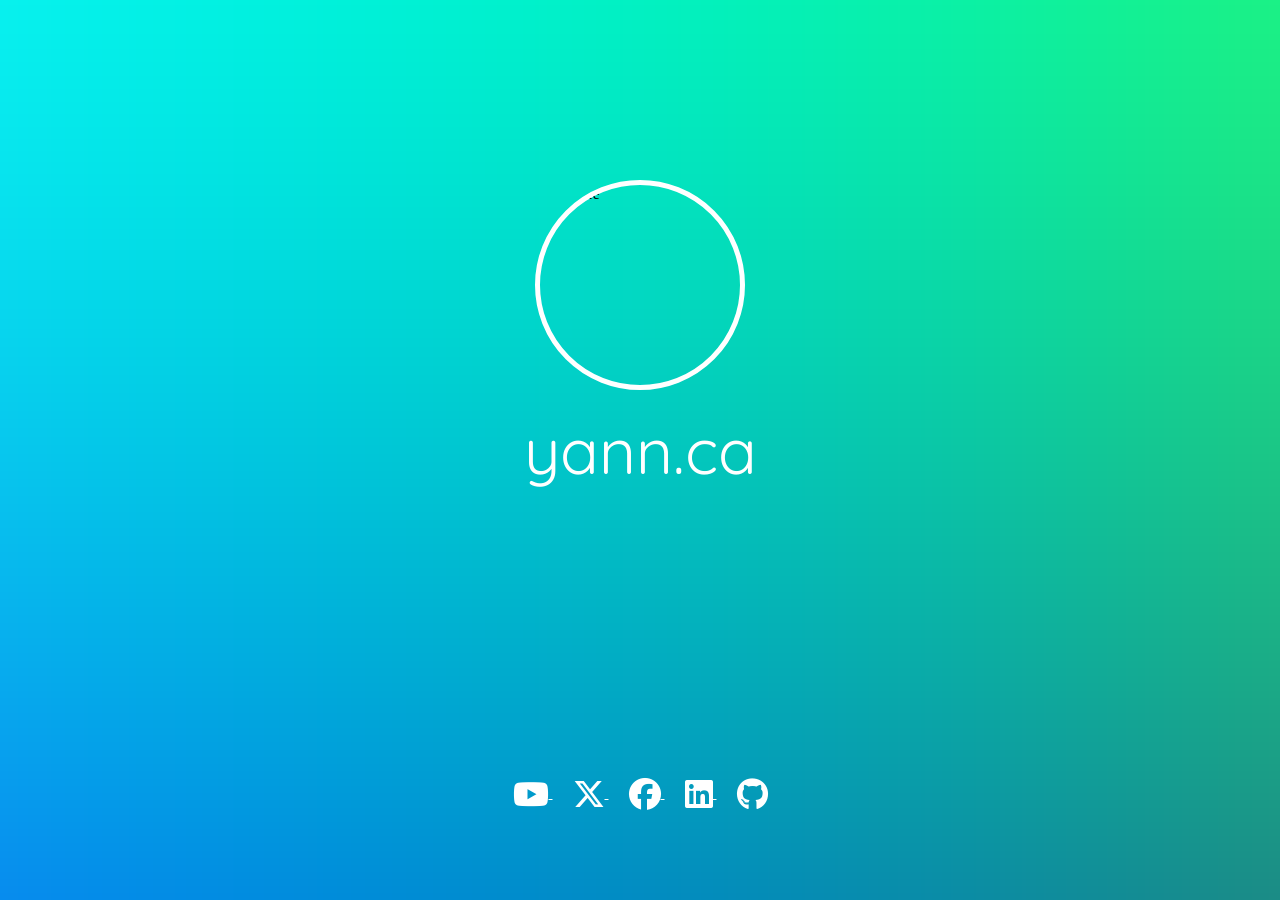
==== index.html @ 738be602 "style: Adjust line-height to remove extra space next to logos" ====
<!DOCTYPE html>
<html lang="en">
    <head>
        <meta charset="UTF-8">
        <meta name="viewport" content="width=device-width, initial-scale=1.0">
        <title>yann.ca - Yann Saint-Laurent's Home on the Internet!</title>
        <link rel="stylesheet"
            href="https://fonts.googleapis.com/css2?family=Quicksand:wght@400;700&display=swap">
        <link rel="stylesheet"
            href="https://cdnjs.cloudflare.com/ajax/libs/font-awesome/6.6.0/css/all.min.css">
        <style>
        body { margin: 0; }
        canvas { display: block; }
        .centered-text {
            position: absolute;
            top: 50%;
            left: 50%;
            transform: translate(-50%, -50%);
            font-size: 64px;
            font-family: 'Quicksand', sans-serif;
            color: white;
        }
        img.profile-circle {
            width: 200px;
            height: 200px;
            border-radius: 50%;
            border: 5px solid white;
            position: absolute;
            top: 20%;
            left: 50%;
            transform: translateX(-50%);
        }
        </style>
    </head>
    <body>
        <canvas id="glCanvas"></canvas>
        <img src="images/image.png" alt="Profile" class="profile-circle">
        <div class="centered-text">yann.ca</div>
        <div class="social-links"
            style="position: absolute; bottom: 10%; left: 50%; transform: translateX(-50%); line-height: 0;">
            <a href="https://www.youtube.com/@YannSaintLaurent" target="_blank"
                style="margin: 0 10px; color: white;">
                <i class="fab fa-youtube fa-2x" style="vertical-align: middle;"></i>
            </a>
            <a href="https://x.com/yannstlo" target="_blank"
                style="margin: 0 10px; color: white;">
                <i class="fa-brands fa-x-twitter fa-2x" style="vertical-align: middle;"></i>
            </a>
            <a href="https://www.facebook.com/yannstlo" target="_blank"
                style="margin: 0 10px; color: white;">
                <i class="fab fa-facebook fa-2x" style="vertical-align: middle;"></i>
            </a>
            <a href="https://www.linkedin.com/in/ystl/" target="_blank"
                style="margin: 0 10px; color: white;">
                <i class="fab fa-linkedin fa-2x" style="vertical-align: middle;"></i>
            </a>
            <a href="https://www.github.com/yannstlo" target="_blank"
                style="margin: 0 10px; color: white;">
                <i class="fab fa-github fa-2x" style="vertical-align: middle;"></i>
            </a>
        </div>
        <script src="shader.js"></script>
    </body>
</html>
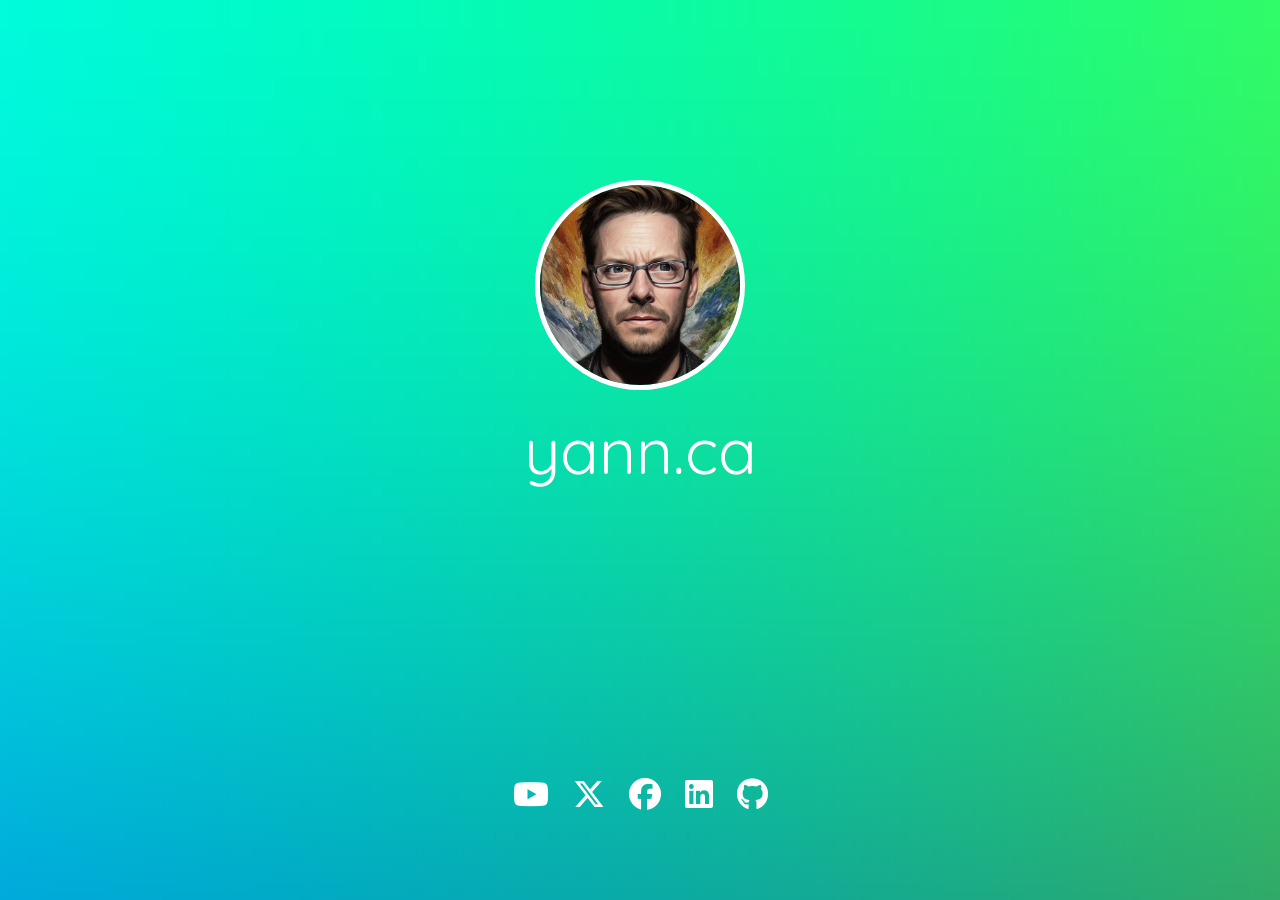
==== commit 80da2d8b: "style: Adjust line-height and icon vertical alignment in index.html" ====
--- a/index.html
+++ b/index.html
@@ -30,6 +30,12 @@
             left: 50%;
             transform: translateX(-50%);
         }
+        .social-links a {
+        margin: 0 10px;
+        color: white;
+        text-decoration: none; /* Prevents the underlines */
+        display: inline-block; /* Ensures proper spacing */
+        }
         </style>
     </head>
     <body>
@@ -37,26 +43,26 @@
         <img src="images/image.png" alt="Profile" class="profile-circle">
         <div class="centered-text">yann.ca</div>
         <div class="social-links"
-            style="position: absolute; bottom: 10%; left: 50%; transform: translateX(-50%); line-height: 0;">
+            style="position: absolute; bottom: 10%; left: 50%; transform: translateX(-50%);">
             <a href="https://www.youtube.com/@YannSaintLaurent" target="_blank"
                 style="margin: 0 10px; color: white;">
-                <i class="fab fa-youtube fa-2x" style="vertical-align: middle;"></i>
+                <i class="fab fa-youtube fa-2x"></i>
             </a>
             <a href="https://x.com/yannstlo" target="_blank"
                 style="margin: 0 10px; color: white;">
-                <i class="fa-brands fa-x-twitter fa-2x" style="vertical-align: middle;"></i>
+                <i class="fa-brands fa-x-twitter fa-2x"></i>
             </a>
             <a href="https://www.facebook.com/yannstlo" target="_blank"
                 style="margin: 0 10px; color: white;">
-                <i class="fab fa-facebook fa-2x" style="vertical-align: middle;"></i>
+                <i class="fab fa-facebook fa-2x"></i>
             </a>
             <a href="https://www.linkedin.com/in/ystl/" target="_blank"
                 style="margin: 0 10px; color: white;">
-                <i class="fab fa-linkedin fa-2x" style="vertical-align: middle;"></i>
+                <i class="fab fa-linkedin fa-2x"></i>
             </a>
             <a href="https://www.github.com/yannstlo" target="_blank"
                 style="margin: 0 10px; color: white;">
-                <i class="fab fa-github fa-2x" style="vertical-align: middle;"></i>
+                <i class="fab fa-github fa-2x"></i>
             </a>
         </div>
         <script src="shader.js"></script>
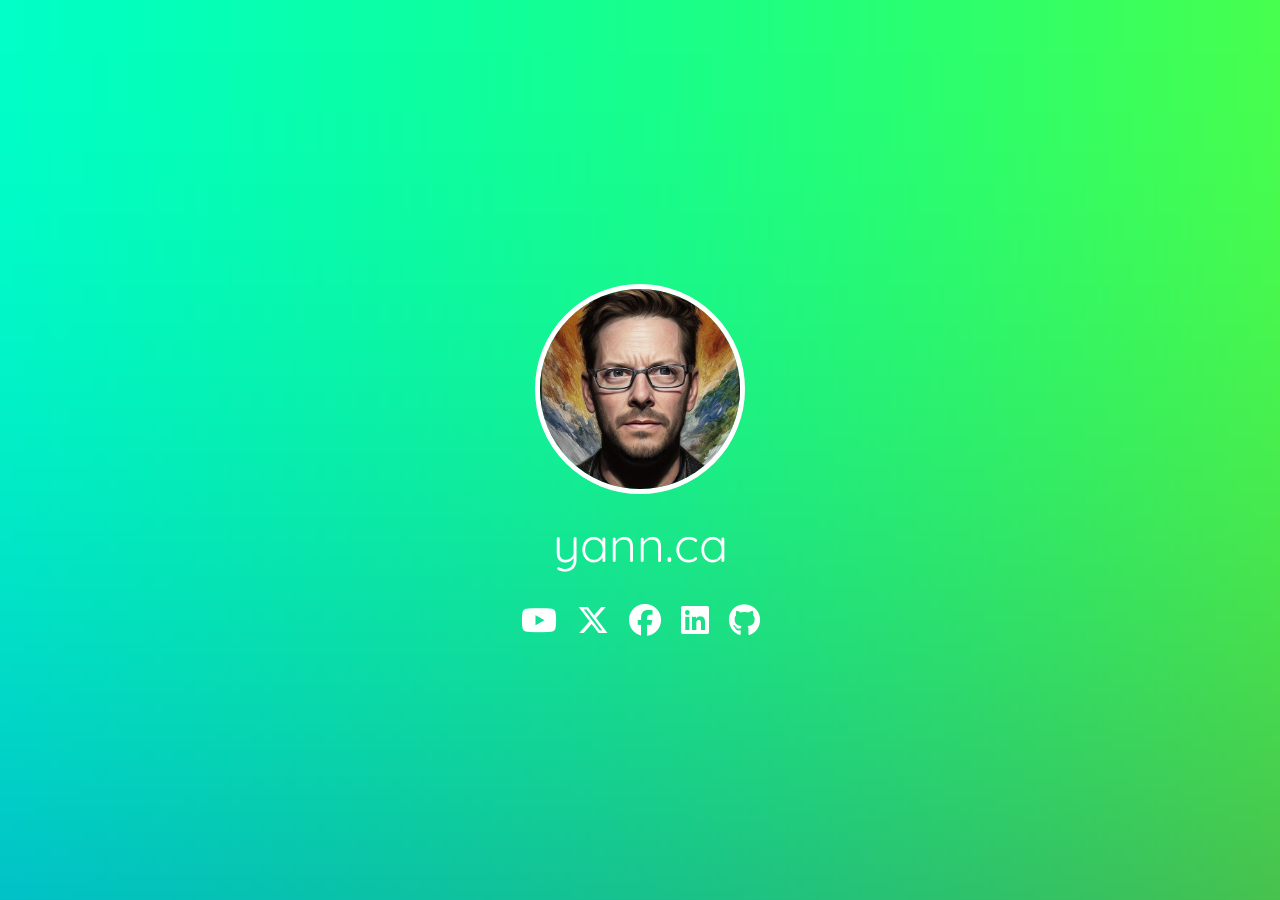
==== commit adef89ec: "style: Adjust line-height, icon vertical alignment, and background color in index.html" ====
--- a/index.html
+++ b/index.html
@@ -9,32 +9,92 @@
         <link rel="stylesheet"
             href="https://cdnjs.cloudflare.com/ajax/libs/font-awesome/6.6.0/css/all.min.css">
         <style>
-        body { margin: 0; }
-        canvas { display: block; }
-        .centered-text {
+        body {
+            margin: 0;
+            font-family: 'Quicksand', sans-serif;
+            display: flex;
+            flex-direction: column;
+            justify-content: center;
+            align-items: center;
+            height: 100vh;
+            background: linear-gradient(135deg, #32CD32, #00FF00);
+        }
+
+        canvas {
             position: absolute;
-            top: 50%;
-            left: 50%;
-            transform: translate(-50%, -50%);
-            font-size: 64px;
-            font-family: 'Quicksand', sans-serif;
-            color: white;
+            top: 0;
+            left: 0;
+            width: 100%;
+            height: 100%;
+            z-index: -1; /* Ensure the canvas is behind other content */
         }
-        img.profile-circle {
+
+        .profile-circle {
             width: 200px;
             height: 200px;
             border-radius: 50%;
             border: 5px solid white;
-            position: absolute;
-            top: 20%;
-            left: 50%;
-            transform: translateX(-50%);
+            margin-top: 20px;
+            z-index: 1; /* Ensure it stays above the canvas */
         }
+
+        .centered-text {
+            font-size: 48px;
+            color: white;
+            margin-top: 20px;
+            z-index: 1; /* Ensure it stays above the canvas */
+        }
+
+        .social-links {
+            display: flex;
+            justify-content: center;
+            align-items: center;
+            margin-top: 30px;
+            z-index: 1; /* Ensure it stays above the canvas */
+        }
+
         .social-links a {
-        margin: 0 10px;
-        color: white;
-        text-decoration: none; /* Prevents the underlines */
-        display: inline-block; /* Ensures proper spacing */
+            margin: 0 10px;
+            color: white;
+            text-decoration: none;
+            display: inline-block;
+        }
+
+        .social-links i {
+            font-size: 32px;
+        }
+
+        @media (max-width: 768px) {
+            .centered-text {
+                font-size: 36px;
+                margin-top: 10px;
+            }
+
+            .profile-circle {
+                width: 150px;
+                height: 150px;
+                margin-top: 10px;
+            }
+
+            .social-links i {
+                font-size: 24px;
+            }
+        }
+
+        @media (max-width: 480px) {
+            .centered-text {
+                font-size: 28px;
+            }
+
+            .profile-circle {
+                width: 120px;
+                height: 120px;
+                margin-top: 5px;
+            }
+
+            .social-links i {
+                font-size: 20px;
+            }
         }
         </style>
     </head>
@@ -42,29 +102,23 @@
         <canvas id="glCanvas"></canvas>
         <img src="images/image.png" alt="Profile" class="profile-circle">
         <div class="centered-text">yann.ca</div>
-        <div class="social-links"
-            style="position: absolute; bottom: 10%; left: 50%; transform: translateX(-50%);">
-            <a href="https://www.youtube.com/@YannSaintLaurent" target="_blank"
-                style="margin: 0 10px; color: white;">
-                <i class="fab fa-youtube fa-2x"></i>
+        <div class="social-links">
+            <a href="https://www.youtube.com/@YannSaintLaurent" target="_blank">
+                <i class="fab fa-youtube"></i>
             </a>
-            <a href="https://x.com/yannstlo" target="_blank"
-                style="margin: 0 10px; color: white;">
-                <i class="fa-brands fa-x-twitter fa-2x"></i>
+            <a href="https://x.com/yannstlo" target="_blank">
+                <i class="fa-brands fa-x-twitter"></i>
             </a>
-            <a href="https://www.facebook.com/yannstlo" target="_blank"
-                style="margin: 0 10px; color: white;">
-                <i class="fab fa-facebook fa-2x"></i>
+            <a href="https://www.facebook.com/yannstlo" target="_blank">
+                <i class="fab fa-facebook"></i>
             </a>
-            <a href="https://www.linkedin.com/in/ystl/" target="_blank"
-                style="margin: 0 10px; color: white;">
-                <i class="fab fa-linkedin fa-2x"></i>
+            <a href="https://www.linkedin.com/in/ystl/" target="_blank">
+                <i class="fab fa-linkedin"></i>
             </a>
-            <a href="https://www.github.com/yannstlo" target="_blank"
-                style="margin: 0 10px; color: white;">
-                <i class="fab fa-github fa-2x"></i>
+            <a href="https://www.github.com/yannstlo" target="_blank">
+                <i class="fab fa-github"></i>
             </a>
         </div>
         <script src="shader.js"></script>
     </body>
-</html>
+</html>
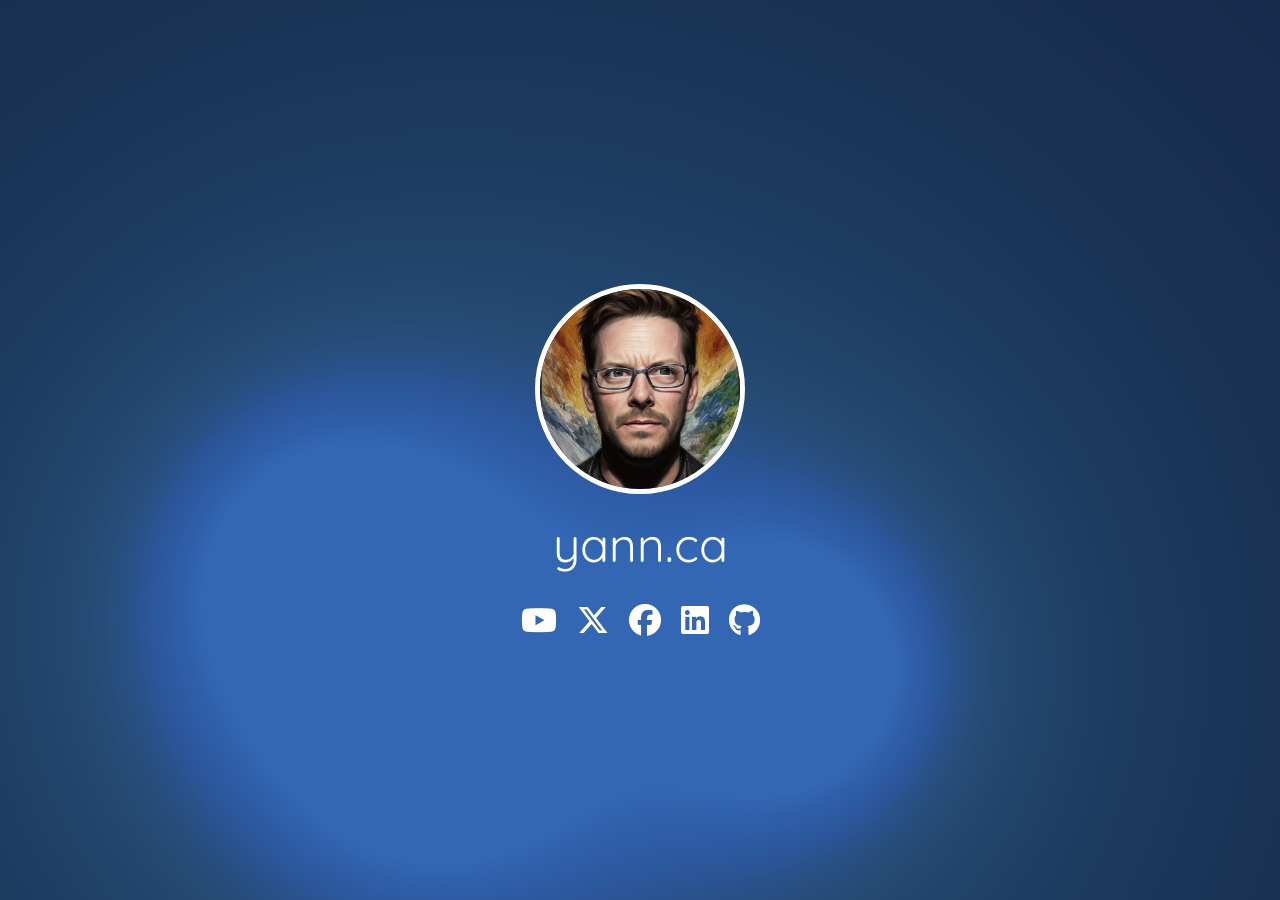
==== commit 54b7aab8: "feat: Implement new lava blobs shader and improve canvas resizing with devicePixelRatio." ====
--- a/index.html
+++ b/index.html
@@ -1,14 +1,13 @@
 <!DOCTYPE html>
 <html lang="en">
-    <head>
-        <meta charset="UTF-8">
-        <meta name="viewport" content="width=device-width, initial-scale=1.0">
-        <title>yann.ca - Yann Saint-Laurent's Home on the Internet!</title>
-        <link rel="stylesheet"
-            href="https://fonts.googleapis.com/css2?family=Quicksand:wght@400;700&display=swap">
-        <link rel="stylesheet"
-            href="https://cdnjs.cloudflare.com/ajax/libs/font-awesome/6.6.0/css/all.min.css">
-        <style>
+
+<head>
+    <meta charset="UTF-8">
+    <meta name="viewport" content="width=device-width, initial-scale=1.0">
+    <title>yann.ca - Yann Saint-Laurent's Home on the Internet!</title>
+    <link rel="stylesheet" href="https://fonts.googleapis.com/css2?family=Quicksand:wght@400;700&display=swap">
+    <link rel="stylesheet" href="https://cdnjs.cloudflare.com/ajax/libs/font-awesome/6.6.0/css/all.min.css">
+    <style>
         body {
             margin: 0;
             font-family: 'Quicksand', sans-serif;
@@ -26,7 +25,8 @@
             left: 0;
             width: 100%;
             height: 100%;
-            z-index: -1; /* Ensure the canvas is behind other content */
+            z-index: -1;
+            /* Ensure the canvas is behind other content */
         }
 
         .profile-circle {
@@ -35,14 +35,16 @@
             border-radius: 50%;
             border: 5px solid white;
             margin-top: 20px;
-            z-index: 1; /* Ensure it stays above the canvas */
+            z-index: 1;
+            /* Ensure it stays above the canvas */
         }
 
         .centered-text {
             font-size: 48px;
             color: white;
             margin-top: 20px;
-            z-index: 1; /* Ensure it stays above the canvas */
+            z-index: 1;
+            /* Ensure it stays above the canvas */
         }
 
         .social-links {
@@ -50,7 +52,8 @@
             justify-content: center;
             align-items: center;
             margin-top: 30px;
-            z-index: 1; /* Ensure it stays above the canvas */
+            z-index: 1;
+            /* Ensure it stays above the canvas */
         }
 
         .social-links a {
@@ -63,6 +66,7 @@
         .social-links i {
             font-size: 32px;
         }
+
 
         @media (max-width: 768px) {
             .centered-text {
@@ -96,29 +100,31 @@
                 font-size: 20px;
             }
         }
-        </style>
-    </head>
-    <body>
-        <canvas id="glCanvas"></canvas>
-        <img src="images/image.png" alt="Profile" class="profile-circle">
-        <div class="centered-text">yann.ca</div>
-        <div class="social-links">
-            <a href="https://www.youtube.com/@YannSaintLaurent" target="_blank">
-                <i class="fab fa-youtube"></i>
-            </a>
-            <a href="https://x.com/yannstlo" target="_blank">
-                <i class="fa-brands fa-x-twitter"></i>
-            </a>
-            <a href="https://www.facebook.com/yannstlo" target="_blank">
-                <i class="fab fa-facebook"></i>
-            </a>
-            <a href="https://www.linkedin.com/in/ystl/" target="_blank">
-                <i class="fab fa-linkedin"></i>
-            </a>
-            <a href="https://www.github.com/yannstlo" target="_blank">
-                <i class="fab fa-github"></i>
-            </a>
-        </div>
-        <script src="shader.js"></script>
-    </body>
+    </style>
+</head>
+
+<body>
+    <canvas id="glCanvas" aria-hidden="true"></canvas>
+    <img src="images/image.png" alt="Profile" class="profile-circle">
+    <div class="centered-text">yann.ca</div>
+    <div class="social-links">
+        <a href="https://www.youtube.com/@YannSaintLaurent" target="_blank">
+            <i class="fab fa-youtube"></i>
+        </a>
+        <a href="https://x.com/yannstlo" target="_blank">
+            <i class="fa-brands fa-x-twitter"></i>
+        </a>
+        <a href="https://www.facebook.com/yannstlo" target="_blank">
+            <i class="fab fa-facebook"></i>
+        </a>
+        <a href="https://www.linkedin.com/in/ystl/" target="_blank">
+            <i class="fab fa-linkedin"></i>
+        </a>
+        <a href="https://www.github.com/yannstlo" target="_blank">
+            <i class="fab fa-github"></i>
+        </a>
+    </div>
+    <script src="shader.js"></script>
+</body>
+
 </html>
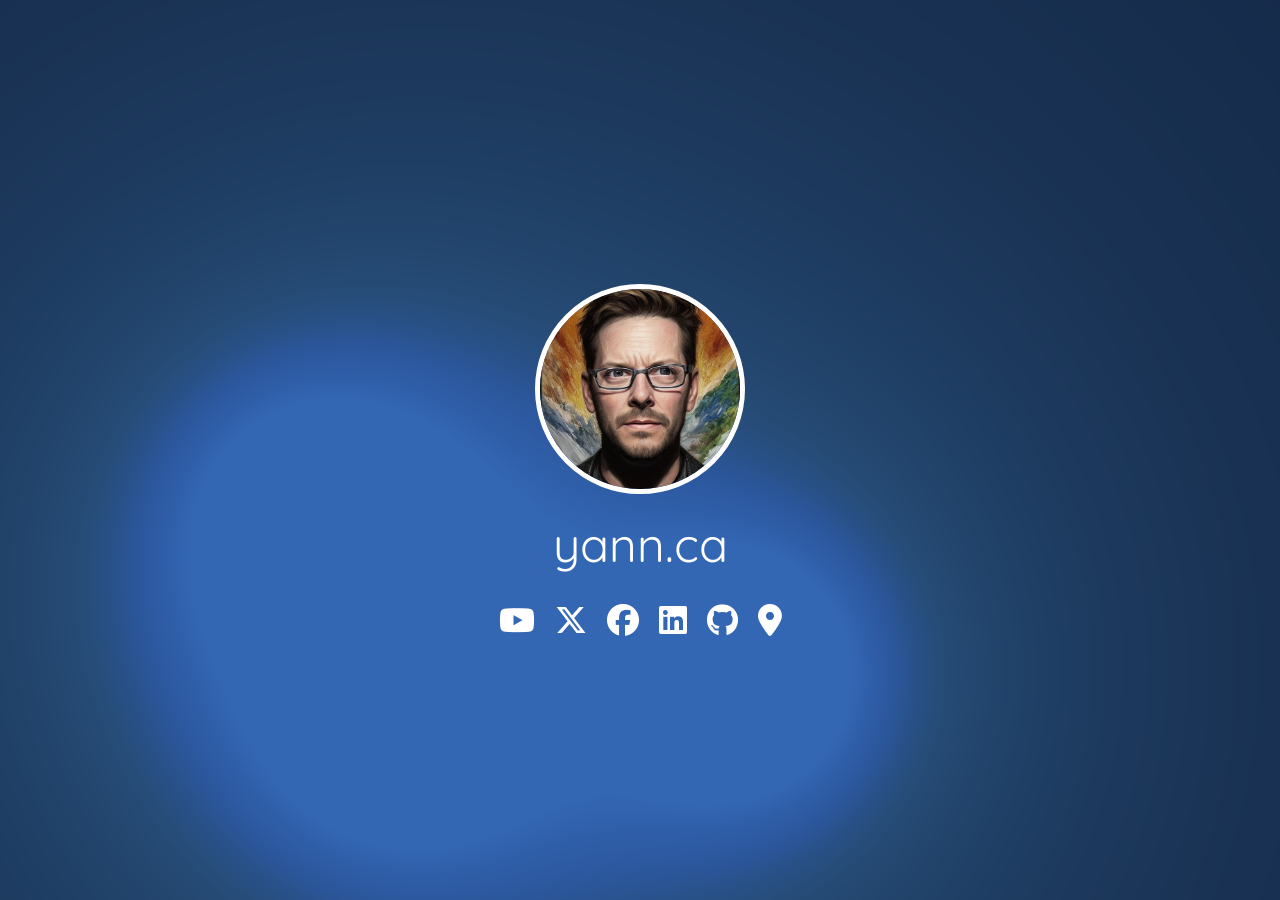
==== commit 6820260e: "style: Change background to solid color and add location icon for Peaks map link" ====
--- a/index.html
+++ b/index.html
@@ -16,7 +16,7 @@
             justify-content: center;
             align-items: center;
             height: 100vh;
-            background: linear-gradient(135deg, #32CD32, #00FF00);
+            background: #ffffff;
         }
 
         canvas {
@@ -123,8 +123,11 @@
         <a href="https://www.github.com/yannstlo" target="_blank">
             <i class="fab fa-github"></i>
         </a>
+        <a href="/Maps/" aria-label="Peaks map">
+            <i class="fa-solid fa-location-dot"></i>
+        </a>
     </div>
     <script src="shader.js"></script>
 </body>
 
-</html>+</html>
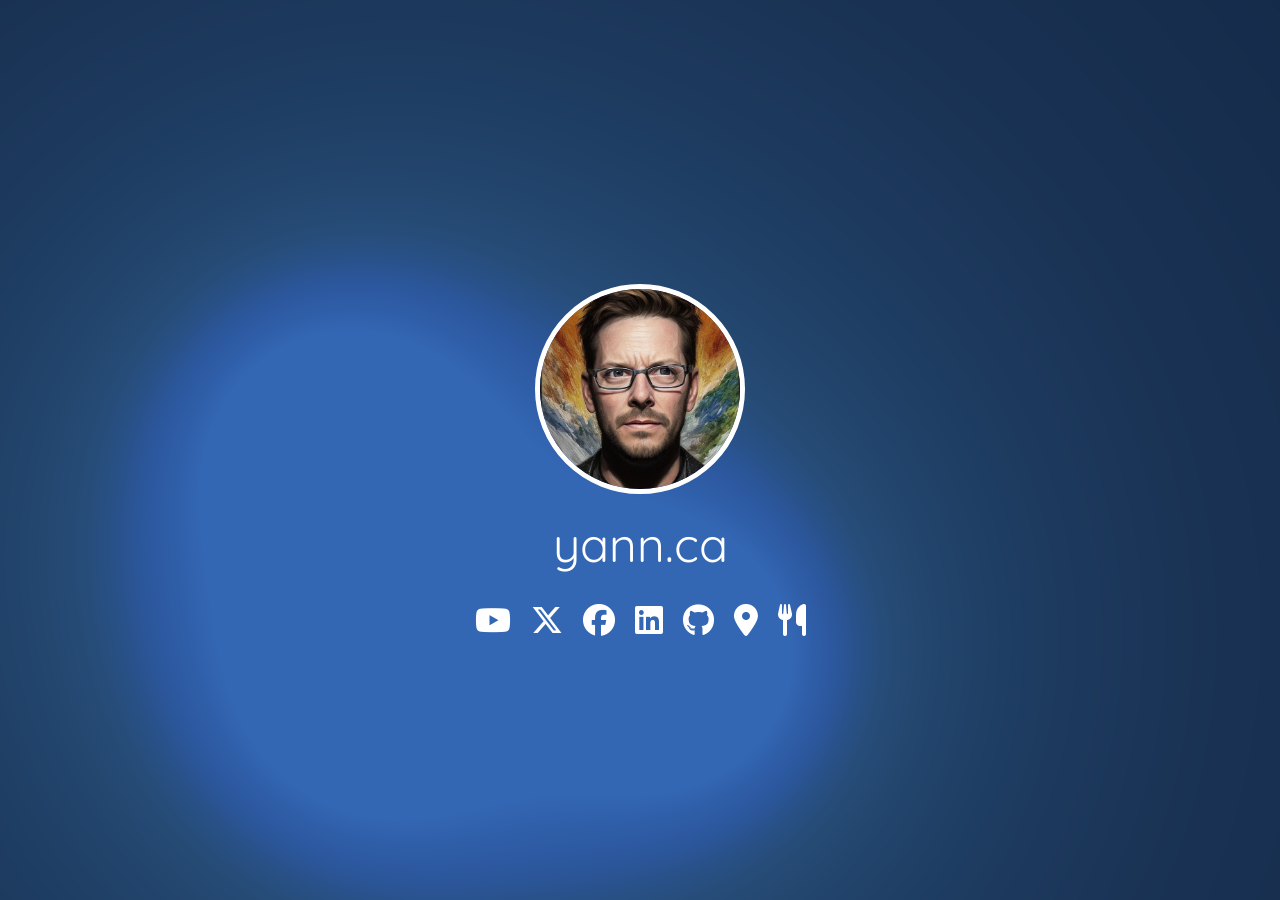
==== commit 02fd6078: "Add Recipes link to homepage" ====
--- a/index.html
+++ b/index.html
@@ -123,8 +123,11 @@
         <a href="https://www.github.com/yannstlo" target="_blank">
             <i class="fab fa-github"></i>
         </a>
-        <a href="/Maps/" aria-label="Peaks map">
+        <a href="/Maps/" aria-label="Peaks map" title="Peaks map">
             <i class="fa-solid fa-location-dot"></i>
+        </a>
+        <a href="/recipes/" aria-label="Recipes" title="Recipes">
+            <i class="fa-solid fa-utensils"></i>
         </a>
     </div>
     <script src="shader.js"></script>
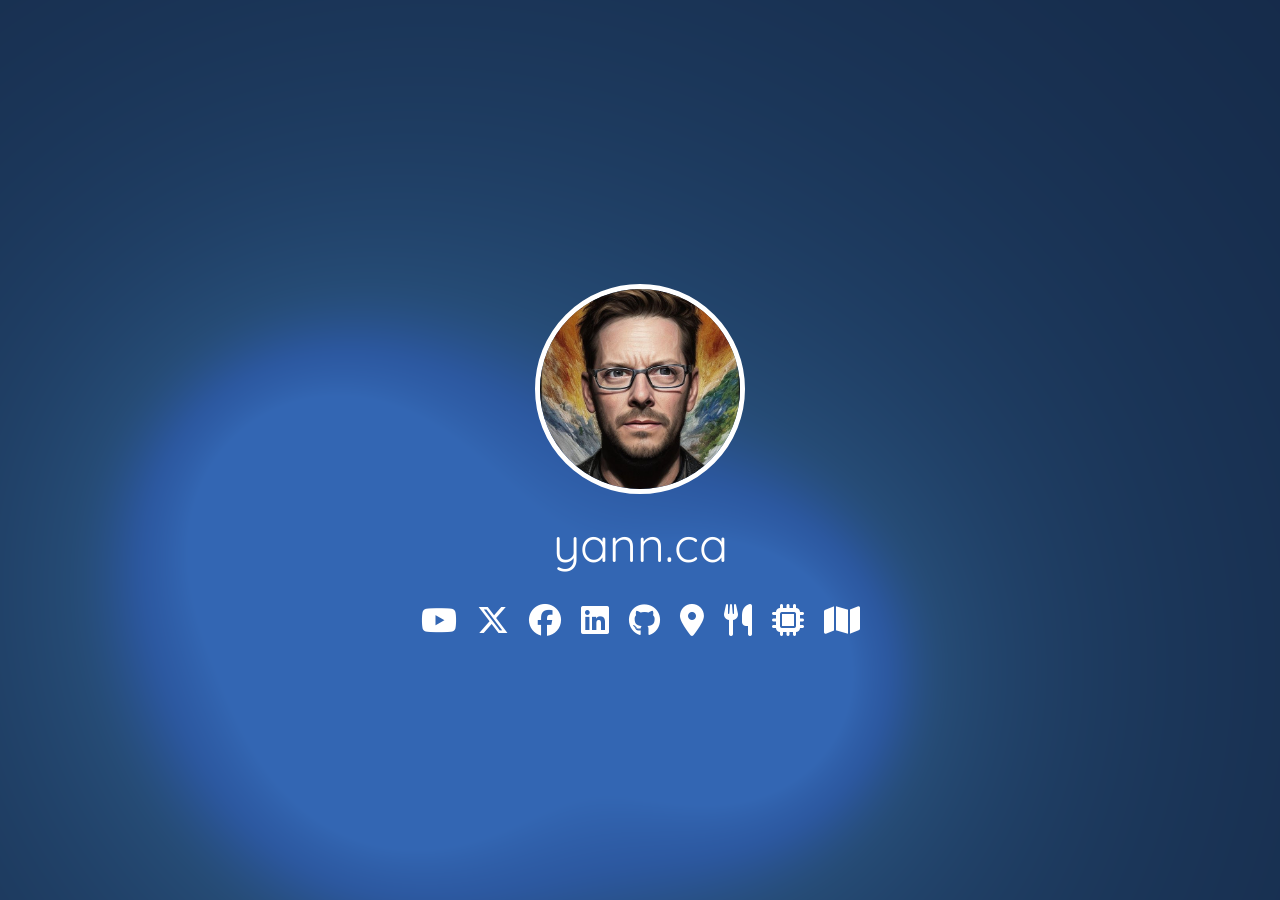
==== commit e2da014e: "Add home tech project notebook and homepage navigation icons" ====
--- a/index.html
+++ b/index.html
@@ -49,6 +49,9 @@
 
         .social-links {
             display: flex;
+            flex-wrap: wrap;
+            max-width: min(560px, calc(100% - 32px));
+            row-gap: 18px;
             justify-content: center;
             align-items: center;
             margin-top: 30px;
@@ -129,8 +132,15 @@
         <a href="/recipes/" aria-label="Recipes" title="Recipes">
             <i class="fa-solid fa-utensils"></i>
         </a>
+        <a href="/projects/" aria-label="Home tech projects" title="Home tech projects">
+            <i class="fa-solid fa-microchip" aria-hidden="true"></i>
+        </a>
+        <a href="/iceland/" aria-label="Iceland map" title="Iceland map">
+            <i class="fa-solid fa-map" aria-hidden="true"></i>
+        </a>
     </div>
     <script src="shader.js"></script>
 </body>
 
 </html>
+
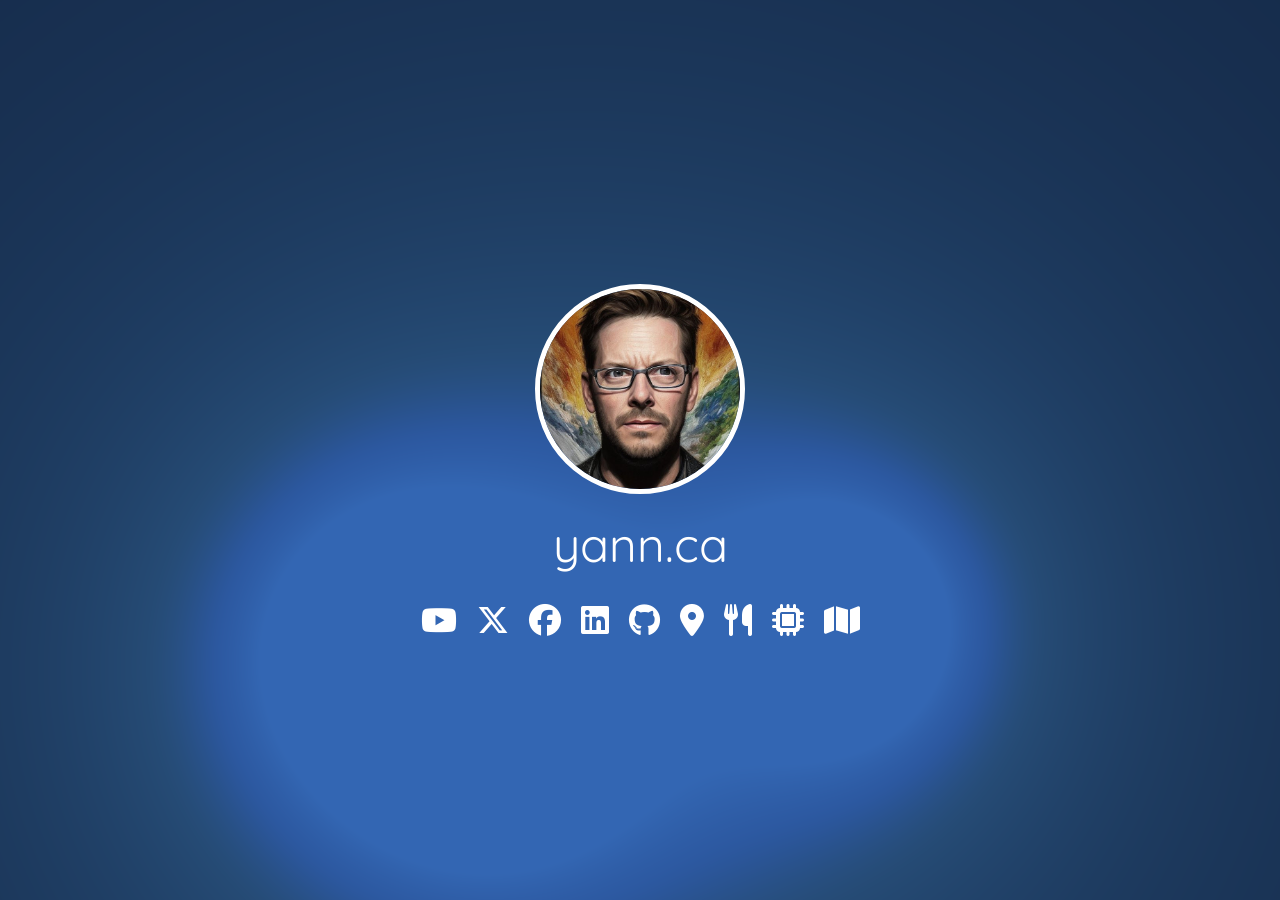
==== commit 1ce7b00b: "Improve project-card keyboard focus and home link accessibility" ====
--- a/index.html
+++ b/index.html
@@ -111,26 +111,26 @@
     <img src="images/image.png" alt="Profile" class="profile-circle">
     <div class="centered-text">yann.ca</div>
     <div class="social-links">
-        <a href="https://www.youtube.com/@YannSaintLaurent" target="_blank">
-            <i class="fab fa-youtube"></i>
+        <a href="https://www.youtube.com/@YannSaintLaurent" target="_blank" rel="noopener noreferrer" aria-label="YouTube">
+            <i class="fab fa-youtube" aria-hidden="true"></i>
         </a>
-        <a href="https://x.com/yannstlo" target="_blank">
-            <i class="fa-brands fa-x-twitter"></i>
+        <a href="https://x.com/yannstlo" target="_blank" rel="noopener noreferrer" aria-label="X">
+            <i class="fa-brands fa-x-twitter" aria-hidden="true"></i>
         </a>
-        <a href="https://www.facebook.com/yannstlo" target="_blank">
-            <i class="fab fa-facebook"></i>
+        <a href="https://www.facebook.com/yannstlo" target="_blank" rel="noopener noreferrer" aria-label="Facebook">
+            <i class="fab fa-facebook" aria-hidden="true"></i>
         </a>
-        <a href="https://www.linkedin.com/in/ystl/" target="_blank">
-            <i class="fab fa-linkedin"></i>
+        <a href="https://www.linkedin.com/in/ystl/" target="_blank" rel="noopener noreferrer" aria-label="LinkedIn">
+            <i class="fab fa-linkedin" aria-hidden="true"></i>
         </a>
-        <a href="https://www.github.com/yannstlo" target="_blank">
-            <i class="fab fa-github"></i>
+        <a href="https://www.github.com/yannstlo" target="_blank" rel="noopener noreferrer" aria-label="GitHub">
+            <i class="fab fa-github" aria-hidden="true"></i>
         </a>
         <a href="/Maps/" aria-label="Peaks map" title="Peaks map">
-            <i class="fa-solid fa-location-dot"></i>
+            <i class="fa-solid fa-location-dot" aria-hidden="true"></i>
         </a>
         <a href="/recipes/" aria-label="Recipes" title="Recipes">
-            <i class="fa-solid fa-utensils"></i>
+            <i class="fa-solid fa-utensils" aria-hidden="true"></i>
         </a>
         <a href="/projects/" aria-label="Home tech projects" title="Home tech projects">
             <i class="fa-solid fa-microchip" aria-hidden="true"></i>
